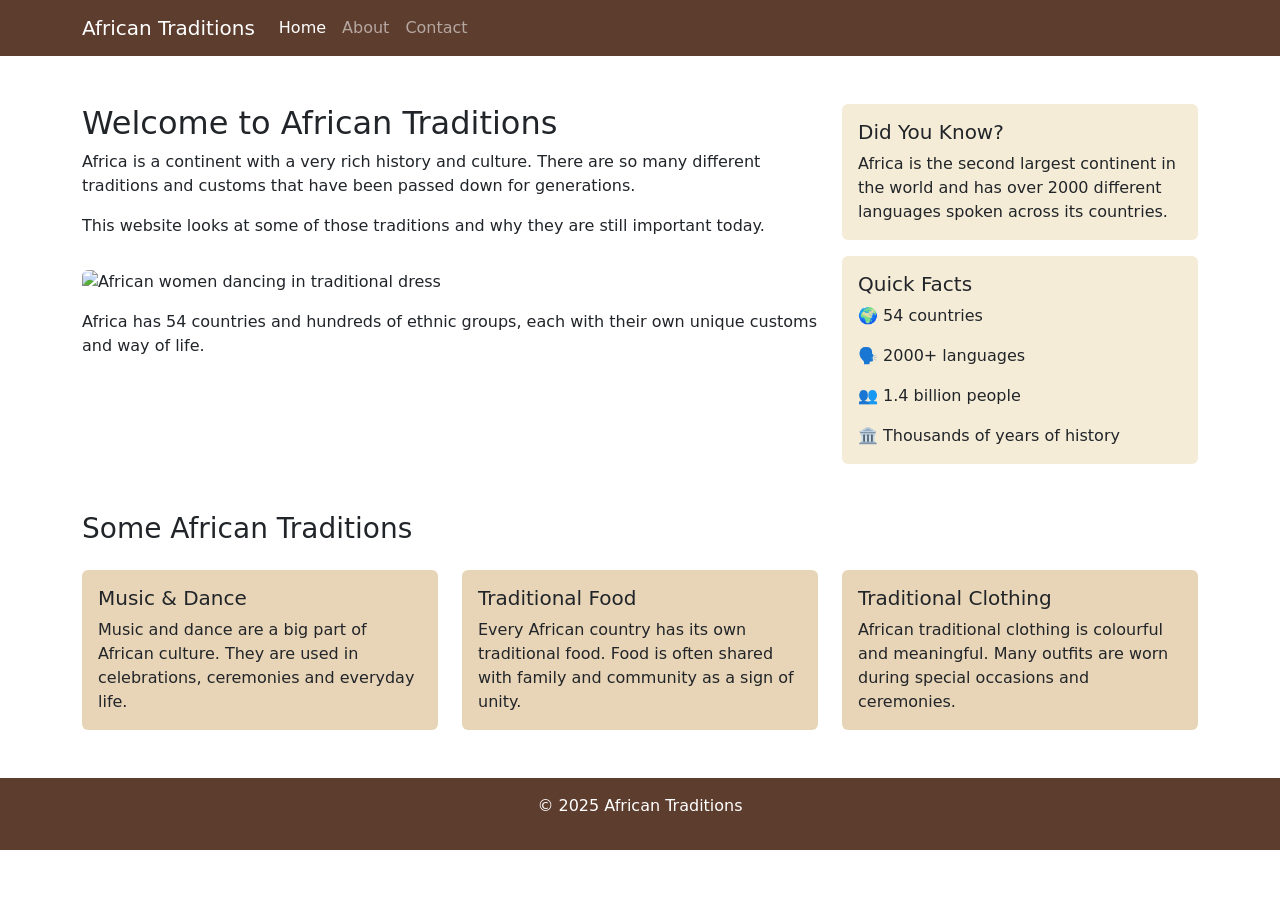
==== index.html @ 328f8288 "updated main image" ====
<!DOCTYPE html>
<html lang="en">
<head>
    <meta charset="UTF-8">
    <meta name="viewport" content="width=device-width, initial-scale=1.0">
    <title>African Traditions</title>
    <!-- Bootstrap CSS -->
    <link href="https://cdn.jsdelivr.net/npm/bootstrap@5.3.0/dist/css/bootstrap.min.css" rel="stylesheet">
    <!-- Custom CSS -->
    <link rel="stylesheet" href="styles.css">
</head>
<body>

    <!-- Navigation Bar -->
    <header>
        <nav class="navbar navbar-expand-lg navbar-dark" style="background-color: #5C3D2E;">
            <div class="container">
                <a class="navbar-brand" href="index.html">African Traditions</a>
                <button class="navbar-toggler" type="button" data-bs-toggle="collapse" data-bs-target="#navbarNav">
                    <span class="navbar-toggler-icon"></span>
                </button>
                <div class="collapse navbar-collapse" id="navbarNav">
                    <ul class="navbar-nav">
                        <li class="nav-item">
                            <a class="nav-link active" href="index.html">Home</a>
                        </li>
                        <li class="nav-item">
                            <a class="nav-link" href="about.html">About</a>
                        </li>
                        <li class="nav-item">
                            <a class="nav-link" href="contact.html">Contact</a>
                        </li>
                    </ul>
                </div>
            </div>
        </nav>
    </header>

    <!-- Main Content -->
    <main class="container my-5">
        <div class="row">
            <div class="col-md-8">
                <h2>Welcome to African Traditions</h2>
                <p>Africa is a continent with a very rich history and culture. There are so many different traditions and customs that have been passed down for generations.</p>
                <p>This website looks at some of those traditions and why they are still important today.</p>
                <img src="https://png.pngtree.com/png-clipart/20250501/original/pngtree-african-women-dancing-in-traditional-dress-3d-render-png-image_20919392.png" alt="African women dancing in traditional dress" class="img-fluid rounded mt-3">
                <p class="mt-3">Africa has 54 countries and hundreds of ethnic groups, each with their own unique customs and way of life.</p>
            </div>
            <div class="col-md-4">
                <div class="card" style="background-color: #F5ECD7; border: none;">
                    <div class="card-body">
                        <h5 class="card-title">Did You Know?</h5>
                        <p class="card-text">Africa is the second largest continent in the world and has over 2000 different languages spoken across its countries.</p>
                    </div>
                </div>
                <div class="card mt-3" style="background-color: #F5ECD7; border: none;">
                    <div class="card-body">
                        <h5 class="card-title">Quick Facts</h5>
                        <p class="card-text">🌍 54 countries</p>
                        <p class="card-text">🗣️ 2000+ languages</p>
                        <p class="card-text">👥 1.4 billion people</p>
                        <p class="card-text">🏛️ Thousands of years of history</p>
                    </div>
                </div>
            </div>
        </div>

        <div class="row mt-5">
            <h3>Some African Traditions</h3>
            <div class="col-md-4 mt-3">
                <div class="card h-100" style="background-color: #E8D5B7; border: none;">
                    <div class="card-body">
                        <h5 class="card-title">Music & Dance</h5>
                        <p class="card-text">Music and dance are a big part of African culture. They are used in celebrations, ceremonies and everyday life.</p>
                    </div>
                </div>
            </div>
            <div class="col-md-4 mt-3">
                <div class="card h-100" style="background-color: #E8D5B7; border: none;">
                    <div class="card-body">
                        <h5 class="card-title">Traditional Food</h5>
                        <p class="card-text">Every African country has its own traditional food. Food is often shared with family and community as a sign of unity.</p>
                    </div>
                </div>
            </div>
            <div class="col-md-4 mt-3">
                <div class="card h-100" style="background-color: #E8D5B7; border: none;">
                    <div class="card-body">
                        <h5 class="card-title">Traditional Clothing</h5>
                        <p class="card-text">African traditional clothing is colourful and meaningful. Many outfits are worn during special occasions and ceremonies.</p>
                    </div>
                </div>
            </div>
        </div>
    </main>

    <!-- Footer -->
    <footer style="background-color: #5C3D2E; color: white;" class="text-center py-3 mt-5">
        <p>&copy; 2025 African Traditions</p>
    </footer>

    <!-- Bootstrap JS -->
    <script src="https://cdn.jsdelivr.net/npm/@popperjs/core@2.11.6/dist/umd/popper.min.js"></script>
    <script src="https://cdn.jsdelivr.net/npm/bootstrap@5.3.0/dist/js/bootstrap.min.js"></script>
</body>
</html>
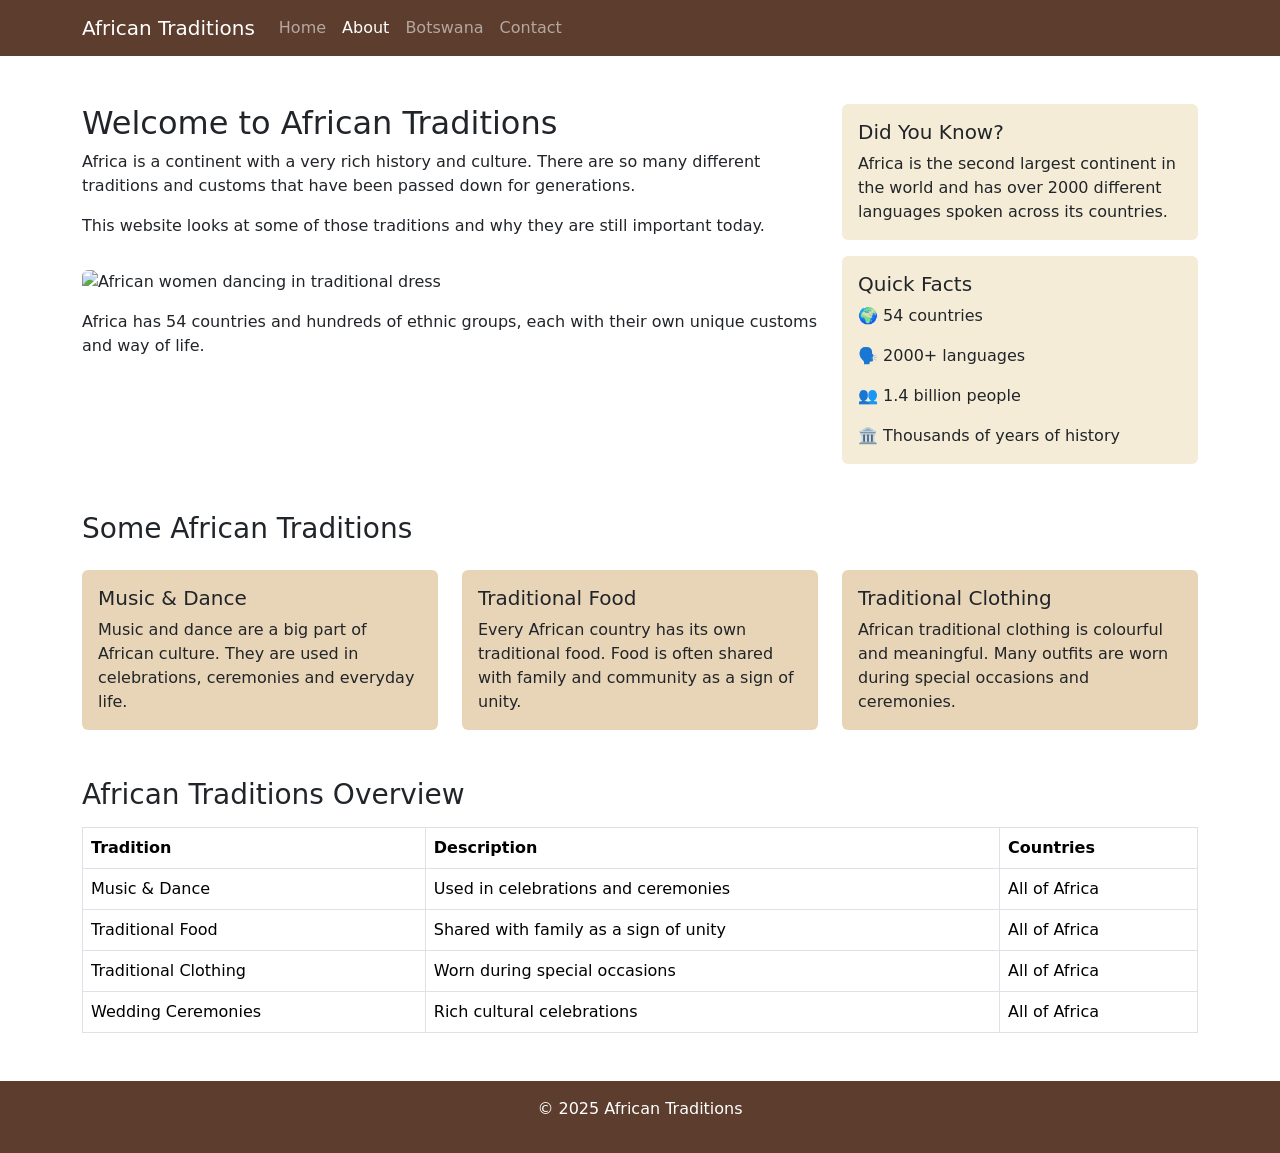
==== commit 55a9127b: "Fixed navbar on all pages" ====
--- a/index.html
+++ b/index.html
@@ -21,15 +21,10 @@
                 </button>
                 <div class="collapse navbar-collapse" id="navbarNav">
                     <ul class="navbar-nav">
-                        <li class="nav-item">
-                            <a class="nav-link active" href="index.html">Home</a>
-                        </li>
-                        <li class="nav-item">
-                            <a class="nav-link" href="about.html">About</a>
-                        </li>
-                        <li class="nav-item">
-                            <a class="nav-link" href="contact.html">Contact</a>
-                        </li>
+                       <li class="nav-item"><a class="nav-link" href="index.html">Home</a></li>
+<li class="nav-item"><a class="nav-link active" href="about.html">About</a></li>
+<li class="nav-item"><a class="nav-link" href="botswana.html">Botswana</a></li>
+<li class="nav-item"><a class="nav-link" href="contact.html">Contact</a></li>
                     </ul>
                 </div>
             </div>
@@ -93,7 +88,40 @@
             </div>
         </div>
     </main>
-
+<div class="container mt-5">
+    <h3>African Traditions Overview</h3>
+    <table class="table table-bordered mt-3">
+        <thead style="background-color: #5C3D2E; color: white;">
+            <tr>
+                <th>Tradition</th>
+                <th>Description</th>
+                <th>Countries</th>
+            </tr>
+        </thead>
+        <tbody style="background-color: #F5ECD7;">
+            <tr>
+                <td>Music & Dance</td>
+                <td>Used in celebrations and ceremonies</td>
+                <td>All of Africa</td>
+            </tr>
+            <tr>
+                <td>Traditional Food</td>
+                <td>Shared with family as a sign of unity</td>
+                <td>All of Africa</td>
+            </tr>
+            <tr>
+                <td>Traditional Clothing</td>
+                <td>Worn during special occasions</td>
+                <td>All of Africa</td>
+            </tr>
+            <tr>
+                <td>Wedding Ceremonies</td>
+                <td>Rich cultural celebrations</td>
+                <td>All of Africa</td>
+            </tr>
+        </tbody>
+    </table>
+</div>
     <!-- Footer -->
     <footer style="background-color: #5C3D2E; color: white;" class="text-center py-3 mt-5">
         <p>&copy; 2025 African Traditions</p>
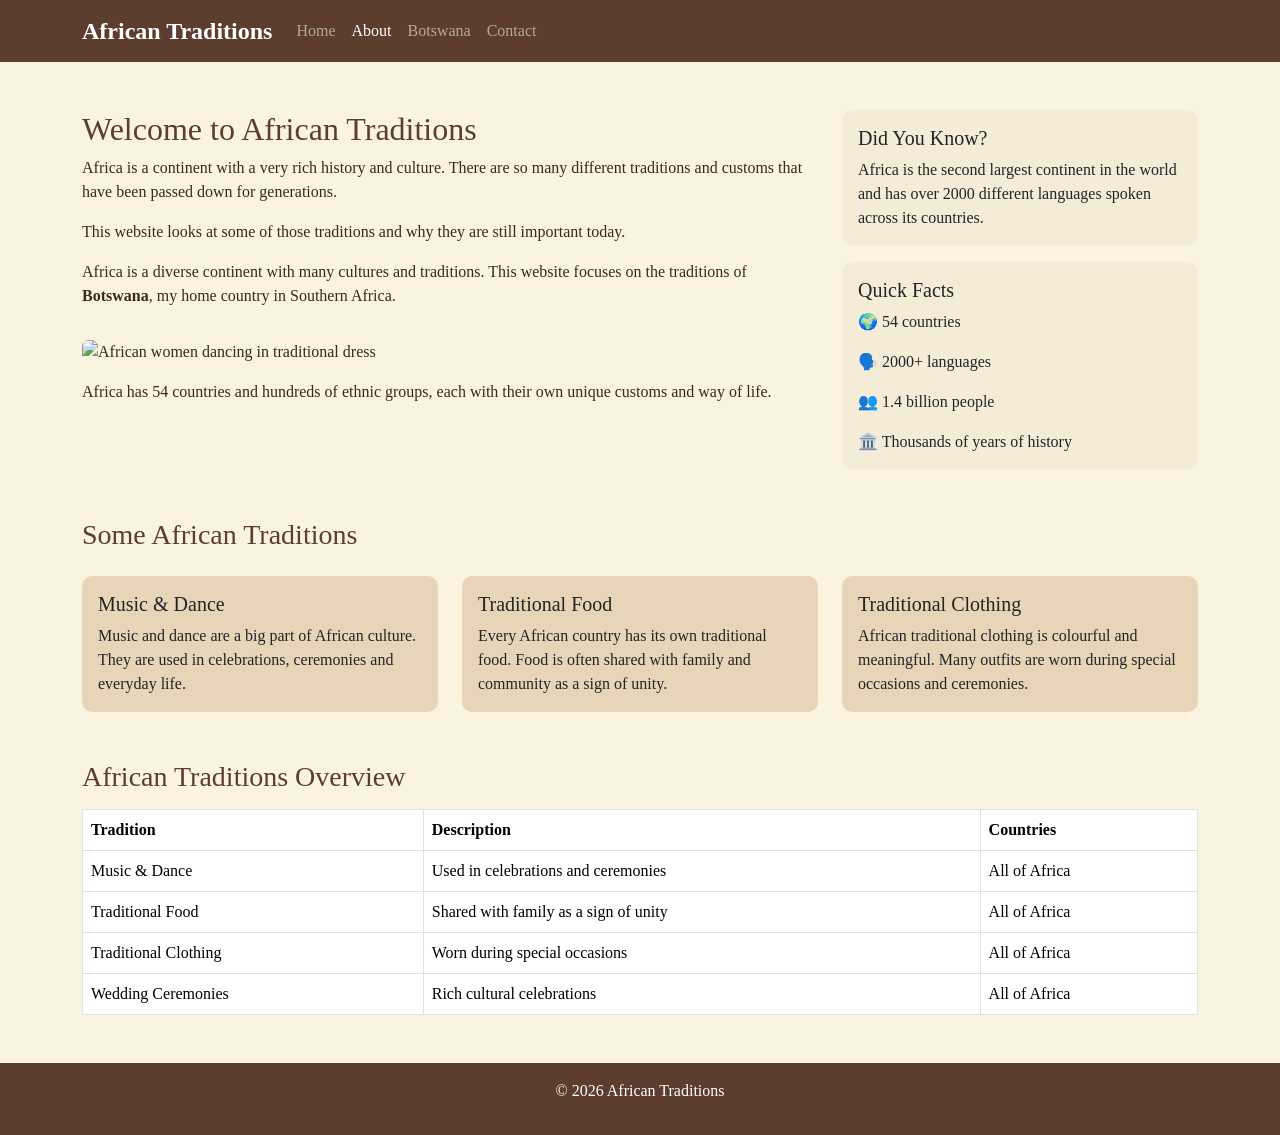
==== commit 55f9d789: "Added focus statement on home page" ====
--- a/index.html
+++ b/index.html
@@ -38,6 +38,7 @@
                 <h2>Welcome to African Traditions</h2>
                 <p>Africa is a continent with a very rich history and culture. There are so many different traditions and customs that have been passed down for generations.</p>
                 <p>This website looks at some of those traditions and why they are still important today.</p>
+<p>Africa is a diverse continent with many cultures and traditions. This website focuses on the traditions of <strong>Botswana</strong>, my home country in Southern Africa.</p>
                 <img src="https://png.pngtree.com/png-clipart/20250501/original/pngtree-african-women-dancing-in-traditional-dress-3d-render-png-image_20919392.png" alt="African women dancing in traditional dress" class="img-fluid rounded mt-3">
                 <p class="mt-3">Africa has 54 countries and hundreds of ethnic groups, each with their own unique customs and way of life.</p>
             </div>
@@ -124,7 +125,7 @@
 </div>
     <!-- Footer -->
     <footer style="background-color: #5C3D2E; color: white;" class="text-center py-3 mt-5">
-        <p>&copy; 2025 African Traditions</p>
+        <p>&copy; 2026 African Traditions</p>
     </footer>
 
     <!-- Bootstrap JS -->
--- a/styles.css
+++ b/styles.css
@@ -0,0 +1,34 @@
+/* African Traditions - Custom Styles */
+
+body {
+    background-color: #FAF3E0;
+    color: #3B2A1A;
+    font-family: Georgia, serif;
+}
+
+h2, h3 {
+    color: #5C3D2E;
+}
+
+.navbar-brand {
+    font-size: 1.5rem;
+    font-weight: bold;
+}
+
+.card {
+    border-radius: 10px;
+}
+
+footer {
+    margin-top: auto;
+}
+
+img {
+    max-width: 100%;
+}
+.card img {
+    max-width: 100%;
+    height: 350px;
+    object-fit: cover;
+    object-position: top;
+}
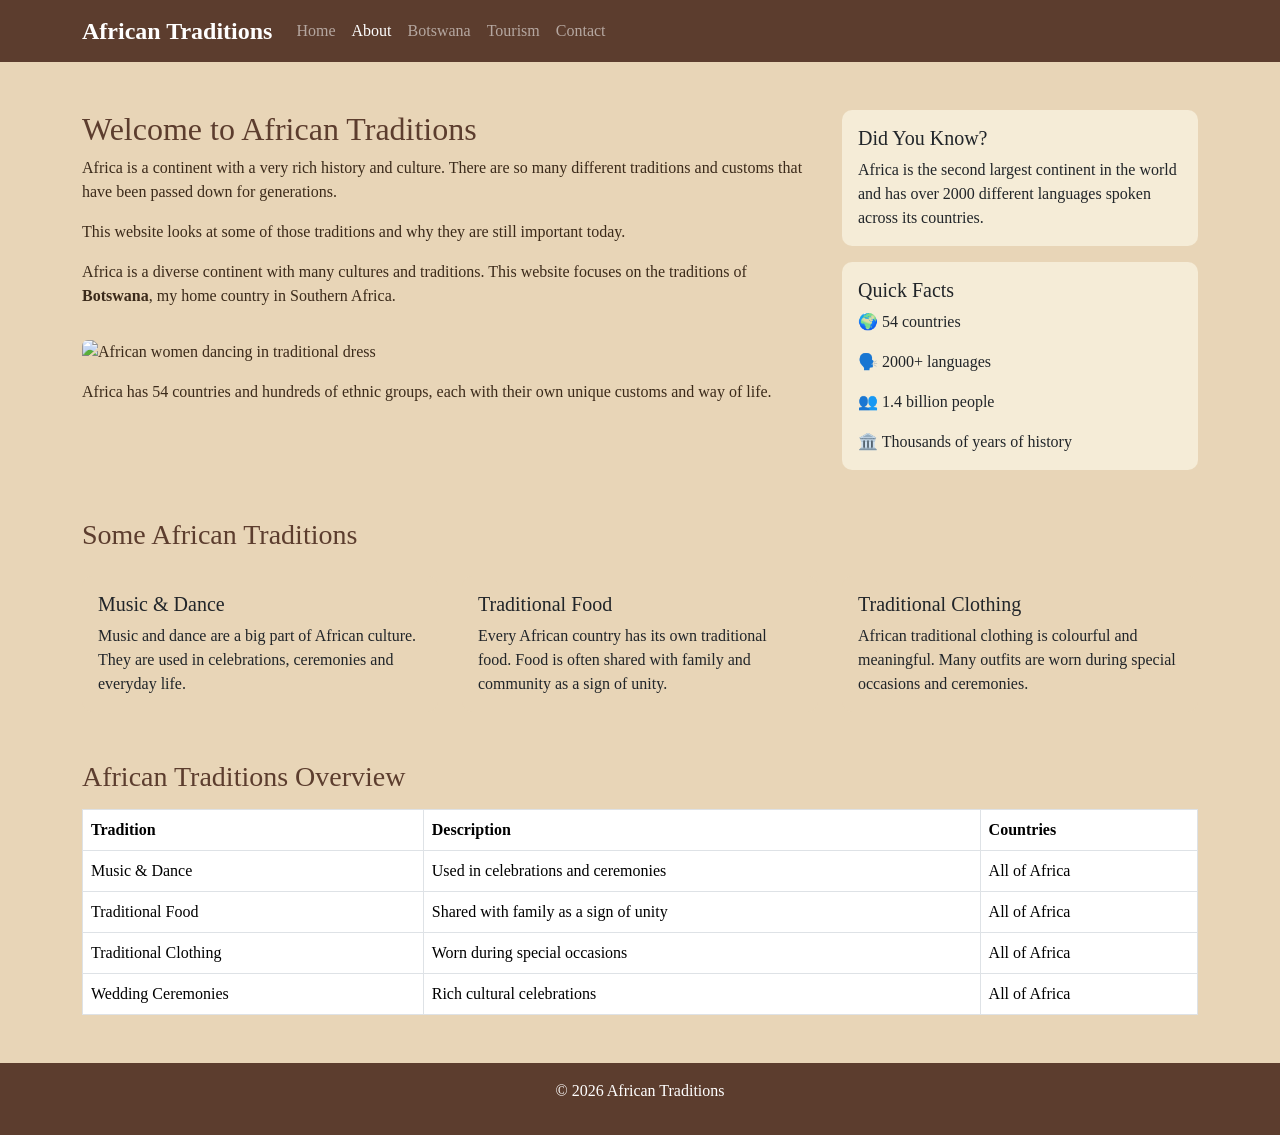
==== commit d885b34e: "Add Tourism link to navigation bar" ====
--- a/index.html
+++ b/index.html
@@ -24,6 +24,7 @@
                        <li class="nav-item"><a class="nav-link" href="index.html">Home</a></li>
 <li class="nav-item"><a class="nav-link active" href="about.html">About</a></li>
 <li class="nav-item"><a class="nav-link" href="botswana.html">Botswana</a></li>
+                        <li class="nav-item"><a class="nav-link" href="tourism.html">Tourism</a></li>
 <li class="nav-item"><a class="nav-link" href="contact.html">Contact</a></li>
                     </ul>
                 </div>
--- a/styles.css
+++ b/styles.css
@@ -1,7 +1,7 @@
 /* African Traditions - Custom Styles */
 
 body {
-    background-color: #FAF3E0;
+    background-color: #E8D5B7;
     color: #3B2A1A;
     font-family: Georgia, serif;
 }
@@ -28,7 +28,7 @@
 }
 .card img {
     max-width: 100%;
-    height: 350px;
+    height: 300px;
     object-fit: cover;
     object-position: top;
-}+}
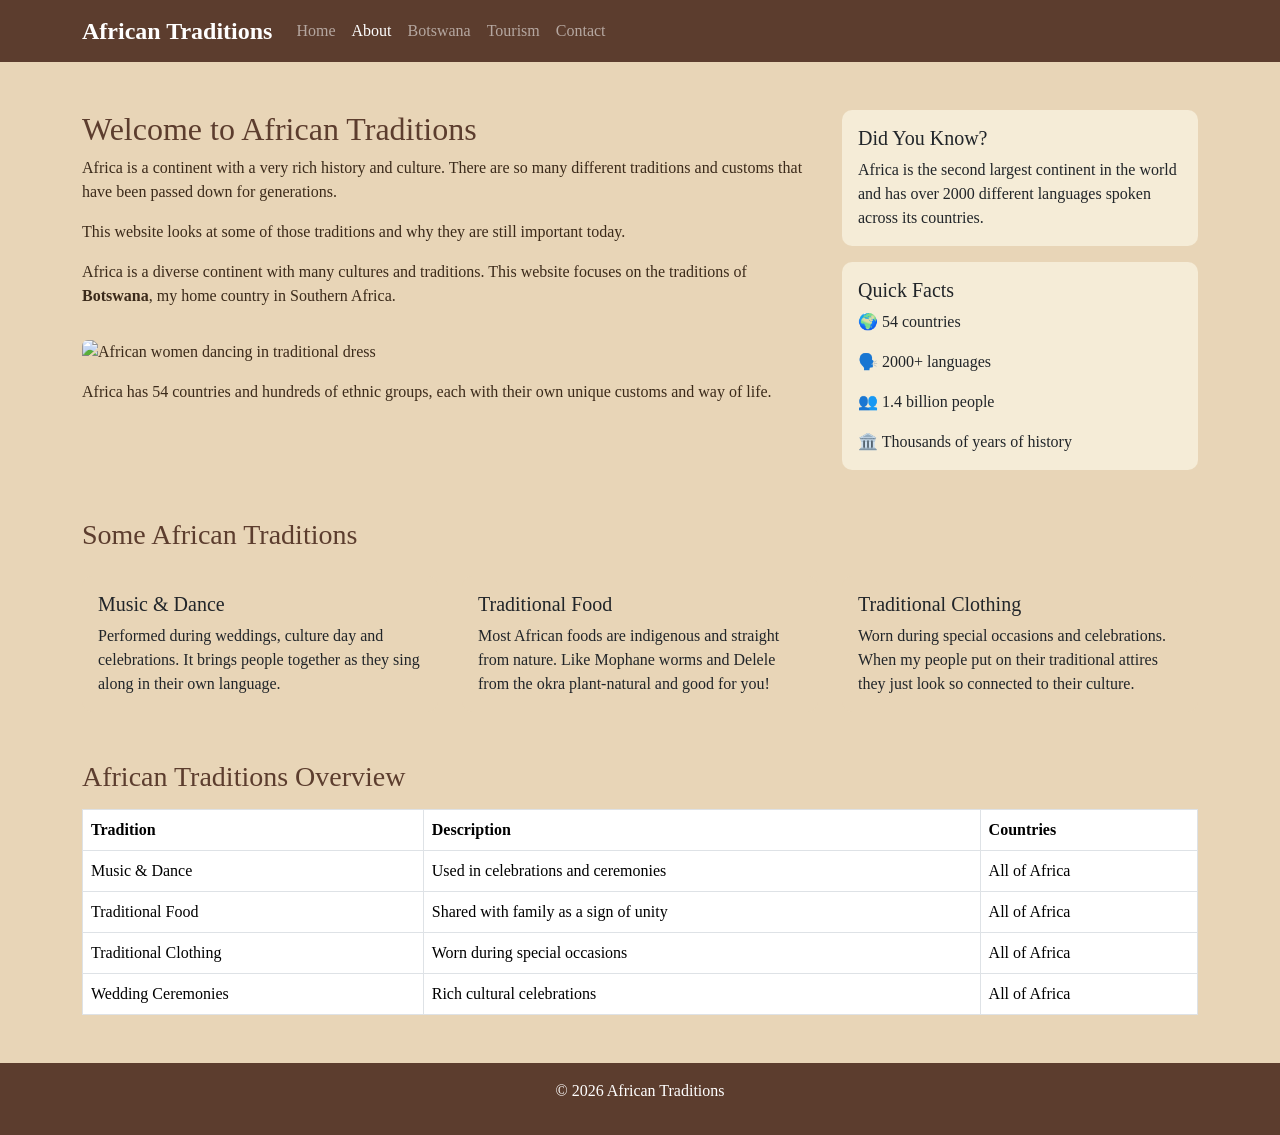
==== commit 9dc61fd1: "Update cultural descriptions in index.html" ====
--- a/index.html
+++ b/index.html
@@ -68,7 +68,7 @@
                 <div class="card h-100" style="background-color: #E8D5B7; border: none;">
                     <div class="card-body">
                         <h5 class="card-title">Music & Dance</h5>
-                        <p class="card-text">Music and dance are a big part of African culture. They are used in celebrations, ceremonies and everyday life.</p>
+                        <p class="card-text"> Performed during weddings, culture day and celebrations. It brings people together as they sing along in their own language.</p>
                     </div>
                 </div>
             </div>
@@ -76,7 +76,7 @@
                 <div class="card h-100" style="background-color: #E8D5B7; border: none;">
                     <div class="card-body">
                         <h5 class="card-title">Traditional Food</h5>
-                        <p class="card-text">Every African country has its own traditional food. Food is often shared with family and community as a sign of unity.</p>
+                        <p class="card-text">Most African foods are indigenous and straight from nature. Like Mophane worms and Delele from the okra plant-natural and good for you!</p>
                     </div>
                 </div>
             </div>
@@ -84,7 +84,7 @@
                 <div class="card h-100" style="background-color: #E8D5B7; border: none;">
                     <div class="card-body">
                         <h5 class="card-title">Traditional Clothing</h5>
-                        <p class="card-text">African traditional clothing is colourful and meaningful. Many outfits are worn during special occasions and ceremonies.</p>
+                        <p class="card-text">Worn during special occasions and celebrations. When my people put on their traditional attires they just look so connected to their culture.</p>
                     </div>
                 </div>
             </div>
